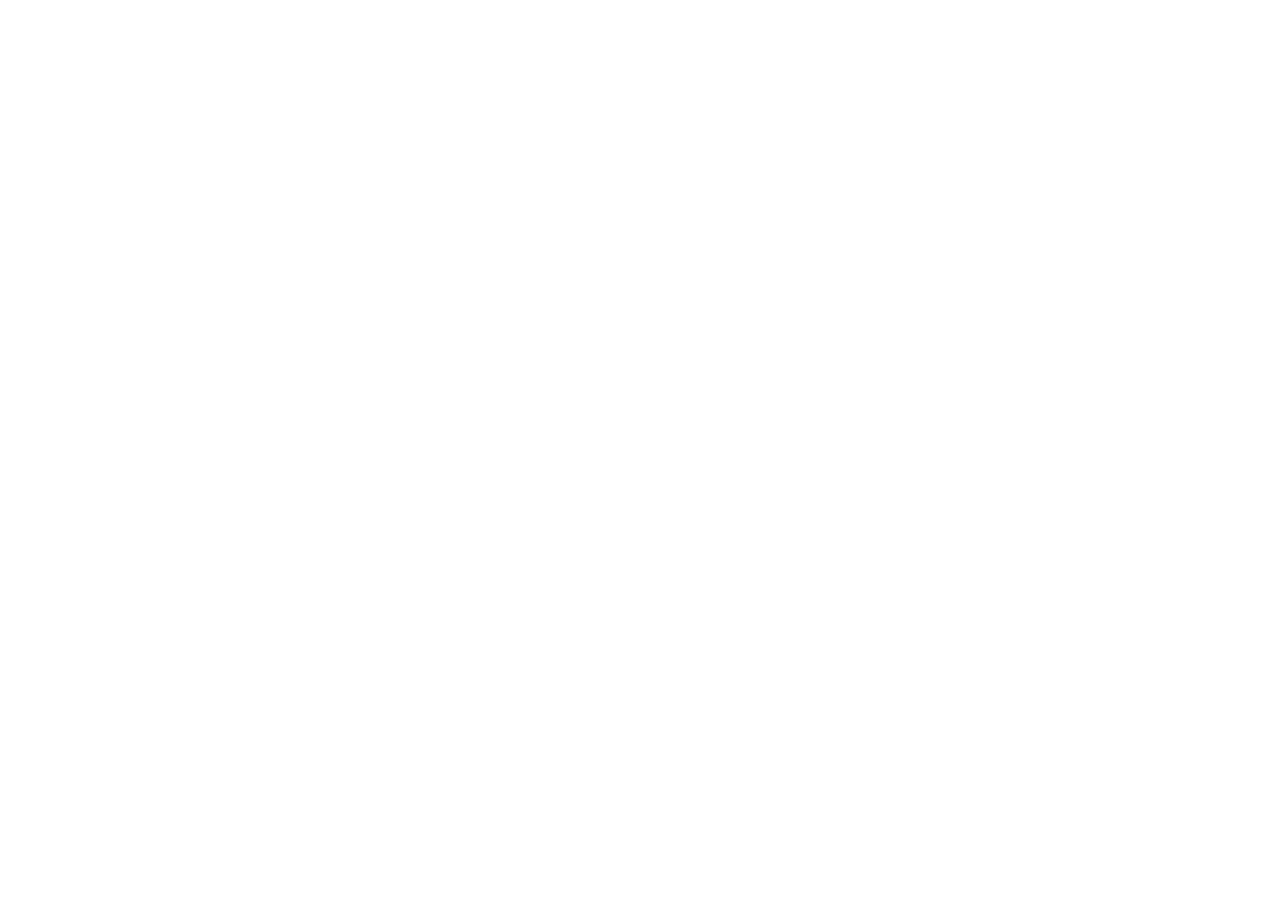
==== px/index.html @ 8d1d4dd3 "init" ====
<!DOCTYPE html>
<html lang="en">
<head>
	<meta charset="UTF-8">
	<meta name="viewport" content="width=device-width, initial-scale=1.0">
	<meta http-equiv="X-UA-Compatible" content="ie=edge">
	<link rel="stylesheet" href="css/style.css">
	<link rel="icon" type="image/png" sizes="16x16" href="img/icon.png">
	<title>Airbnb</title>
</head>
<body>

	

</body>
</html>
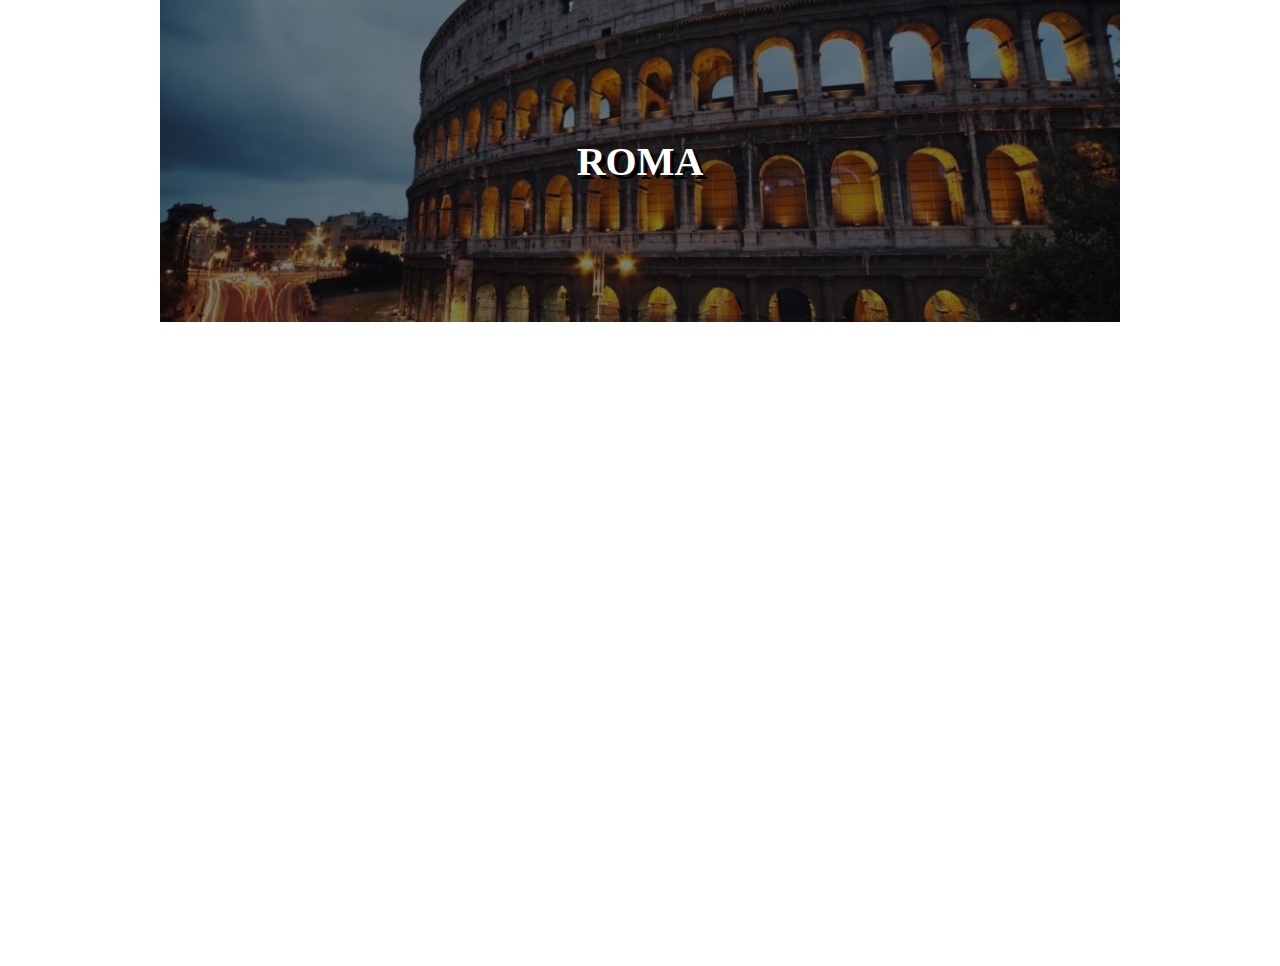
==== commit 75bbaa61: "add first box" ====
--- a/px/index.html
+++ b/px/index.html
@@ -10,7 +10,26 @@
 </head>
 <body>
 
-	
+	<!-- inizio container -->
+	<div class="container">
+		<!-- roma -->
+		<div id="roma" class="box">
+			<div class="layover">
+				<h2>Roma</h2>
+			</div>
+		</div>
+		<!-- /roma -->
+		<!-- torino -->
+		<div id="torino" class="box">
 
+		</div>
+		<!-- /torino -->
+		<!-- livorno -->
+		<div id="livorno" class="box">
+
+		</div>
+		<!-- /livorno -->
+	</div>
+	<!-- /container -->
 </body>
 </html>
--- a/px/css/style.css
+++ b/px/css/style.css
@@ -0,0 +1,56 @@
+* {
+	margin: 0;
+	padding: 0;
+	box-sizing: border-box;
+}
+
+/* container */
+.container {
+	width: 960px;
+	height: 322px;
+	margin: auto;
+}
+
+
+/* box */
+.container .box {
+	width: 100%;
+	height: 100%;
+	background-size: cover;
+	background-position: center;
+	position: relative;
+}
+
+/* immagini nei box */
+#roma {
+	background-image: url(../img/roma.jpg);
+}
+
+/* effetto su foto di sfondo */
+.container .box .layover {
+	width: 100%;
+	height: 100%;
+	background-color: rgba(0, 0, 0, 0.5);
+}
+
+/* caratteristiche scritta*/
+.box .layover h2 {
+	position: absolute;
+	top: 50%;
+	left: 50%;
+	transform: translate(-50%, -50%);
+	font-size: 40px;
+	text-transform: uppercase;
+	color: white;
+	text-shadow: 4px 4px black;
+}
+
+/* effetto su foto */
+.box:hover .layover {
+	background-color: rgba(0, 0, 0, 0);
+}
+
+/* effetto su testo */
+.box:hover h2 {
+	text-shadow: none;
+}
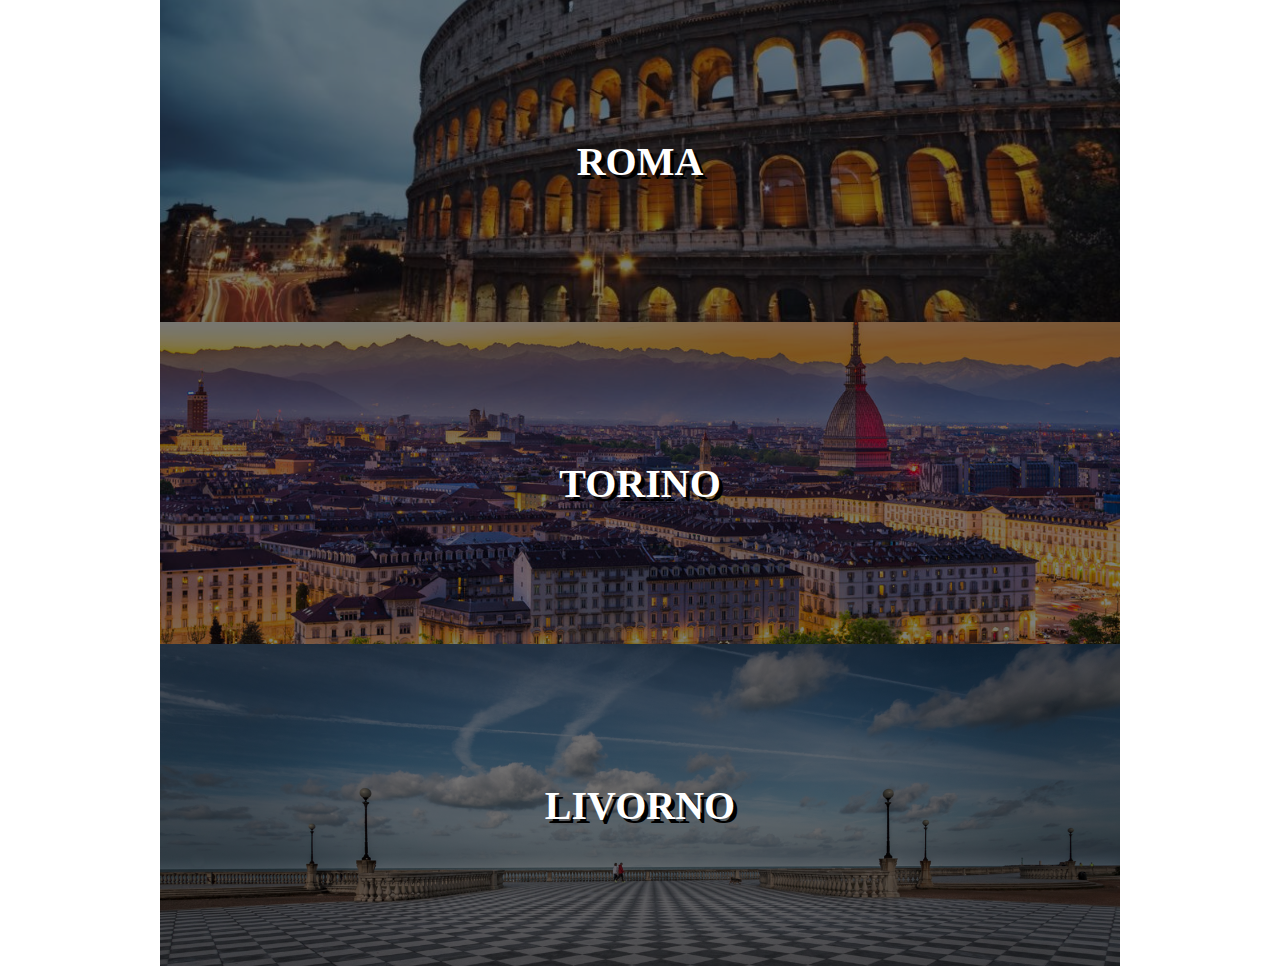
==== commit 4bfca694: "add second and third box" ====
--- a/px/index.html
+++ b/px/index.html
@@ -21,12 +21,16 @@
 		<!-- /roma -->
 		<!-- torino -->
 		<div id="torino" class="box">
-
+			<div class="layover">
+				<h2>Torino</h2>
+			</div>
 		</div>
 		<!-- /torino -->
 		<!-- livorno -->
 		<div id="livorno" class="box">
-
+			<div class="layover">
+				<h2>Livorno</h2>
+			</div>
 		</div>
 		<!-- /livorno -->
 	</div>
--- a/px/css/style.css
+++ b/px/css/style.css
@@ -19,6 +19,7 @@
 	background-size: cover;
 	background-position: center;
 	position: relative;
+	cursor: pointer;
 }
 
 /* immagini nei box */
@@ -26,7 +27,15 @@
 	background-image: url(../img/roma.jpg);
 }
 
-/* effetto su foto di sfondo */
+#torino {
+	background-image: url(../img/torino.jpg);
+}
+
+#livorno {
+	background-image: url(../img/livorno.jpg);
+}
+
+/* caratteristiche layover su foto di sfondo */
 .container .box .layover {
 	width: 100%;
 	height: 100%;
@@ -45,12 +54,12 @@
 	text-shadow: 4px 4px black;
 }
 
-/* effetto su foto */
+/* effetto layover su foto */
 .box:hover .layover {
 	background-color: rgba(0, 0, 0, 0);
 }
 
-/* effetto su testo */
+/* effetto del testo */
 .box:hover h2 {
 	text-shadow: none;
 }
